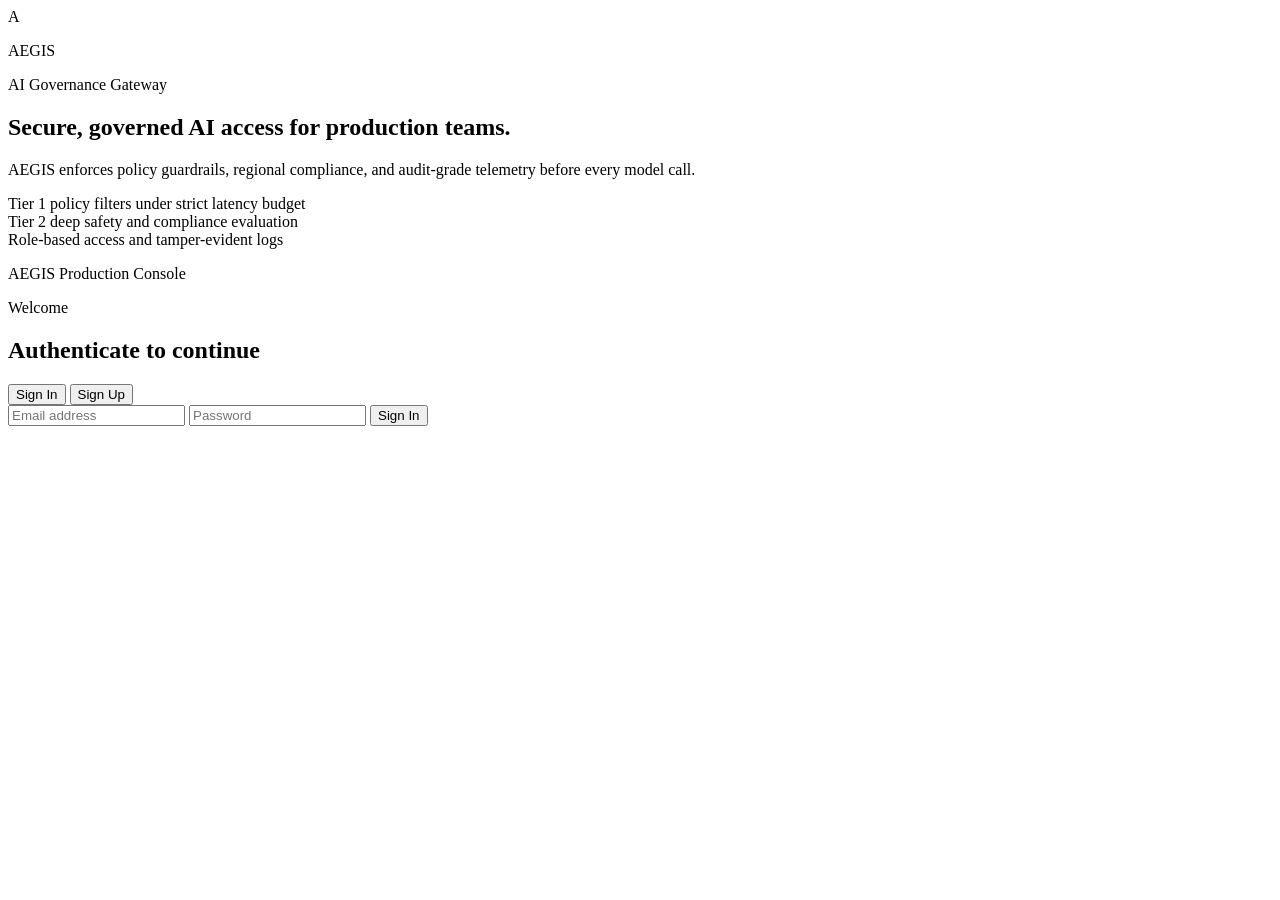
==== app/static/auth.html @ cca75b49 "Added more inference providers" ====
<!DOCTYPE html>
<html lang="en">
<head>
    <meta charset="UTF-8">
    <meta name="viewport" content="width=device-width, initial-scale=1.0">
    <title>AEGIS - Sign In</title>
    <link rel="stylesheet" href="/app.css">
</head>
<body class="min-h-screen bg-slate-950 text-slate-100">
    <main class="min-h-screen grid grid-cols-1 lg:grid-cols-2">
        <section class="hidden lg:flex flex-col justify-between p-12 bg-gradient-to-br from-slate-900 via-slate-900 to-blue-950 border-r border-slate-800">
            <div>
                <div class="inline-flex items-center gap-3">
                    <div class="w-10 h-10 rounded-lg bg-blue-500 flex items-center justify-center font-bold">A</div>
                    <div>
                        <p class="text-lg font-semibold tracking-tight">AEGIS</p>
                        <p class="text-xs text-slate-400">AI Governance Gateway</p>
                    </div>
                </div>
            </div>
            <div class="max-w-xl">
                <h1 class="text-3xl font-semibold leading-tight">Secure, governed AI access for production teams.</h1>
                <p class="mt-4 text-sm text-slate-300 leading-6">
                    AEGIS enforces policy guardrails, regional compliance, and audit-grade telemetry before every model call.
                </p>
                <div class="mt-8 grid grid-cols-1 gap-3 text-sm">
                    <div class="rounded-lg border border-slate-800 bg-slate-900/70 px-4 py-3">Tier 1 policy filters under strict latency budget</div>
                    <div class="rounded-lg border border-slate-800 bg-slate-900/70 px-4 py-3">Tier 2 deep safety and compliance evaluation</div>
                    <div class="rounded-lg border border-slate-800 bg-slate-900/70 px-4 py-3">Role-based access and tamper-evident logs</div>
                </div>
            </div>
            <p class="text-xs text-slate-500">AEGIS Production Console</p>
        </section>

        <section class="flex items-center justify-center p-6 sm:p-10">
            <div class="w-full max-w-md rounded-2xl border border-slate-800 bg-slate-900/80 p-6 sm:p-8 shadow-2xl shadow-blue-950/30">
                <div class="mb-6">
                    <p class="text-sm text-slate-400">Welcome</p>
                    <h2 class="text-2xl font-semibold mt-1">Authenticate to continue</h2>
                </div>

                <div class="mb-6 rounded-lg bg-slate-800 p-1 grid grid-cols-2 gap-1">
                    <button id="mode-signin" class="px-3 py-2 rounded-md text-sm font-medium bg-slate-700">Sign In</button>
                    <button id="mode-signup" class="px-3 py-2 rounded-md text-sm font-medium text-slate-300">Sign Up</button>
                </div>

                <div class="space-y-3">
                    <input id="auth-email" type="email" placeholder="Email address" class="w-full px-3 py-2.5 rounded-lg bg-slate-950 border border-slate-700 text-sm outline-none focus:border-blue-500">
                    <input id="auth-password" type="password" placeholder="Password" class="w-full px-3 py-2.5 rounded-lg bg-slate-950 border border-slate-700 text-sm outline-none focus:border-blue-500">
                    <button id="auth-submit" class="w-full py-2.5 rounded-lg bg-blue-600 hover:bg-blue-500 transition-colors text-sm font-medium">Sign In</button>
                </div>
                <p id="password-rules" class="mt-3 text-xs text-slate-500">
                    Password rules: 8+ chars, uppercase, lowercase, number, and special character.
                </p>

                <p id="auth-message" class="mt-4 text-xs text-slate-400 min-h-4"></p>
            </div>
        </section>
    </main>

    <script src="config.js"></script>
    <script>
        const API_BASE = CONFIG.BACKEND_URL;
        const messageEl = document.getElementById('auth-message');
        const submitBtn = document.getElementById('auth-submit');
        const modeSigninBtn = document.getElementById('mode-signin');
        const modeSignupBtn = document.getElementById('mode-signup');

        let mode = 'signin';

        function setMode(nextMode) {
            mode = nextMode;
            const isSignin = mode === 'signin';
            modeSigninBtn.className = `px-3 py-2 rounded-md text-sm font-medium ${isSignin ? 'bg-slate-700' : 'text-slate-300'}`;
            modeSignupBtn.className = `px-3 py-2 rounded-md text-sm font-medium ${!isSignin ? 'bg-slate-700' : 'text-slate-300'}`;
            submitBtn.textContent = isSignin ? 'Sign In' : 'Create Account';
            messageEl.textContent = '';
            document.getElementById('password-rules').style.display = isSignin ? 'none' : 'block';
        }

        function setMessage(text, isError = false) {
            messageEl.textContent = text;
            messageEl.className = `mt-4 text-xs min-h-4 ${isError ? 'text-red-400' : 'text-slate-400'}`;
        }

        async function authenticate() {
            const email = document.getElementById('auth-email').value.trim().toLowerCase();
            const password = document.getElementById('auth-password').value;
            if (!email || !password) {
                setMessage('Enter email and password.', true);
                return;
            }
            if (!/^[A-Za-z0-9._%+-]+@[A-Za-z0-9.-]+\.[A-Za-z]{2,}$/.test(email)) {
                setMessage('Enter a valid email address.', true);
                return;
            }
            if (mode === 'signup') {
                const hasUpper = /[A-Z]/.test(password);
                const hasLower = /[a-z]/.test(password);
                const hasNumber = /\d/.test(password);
                const hasSpecial = /[^A-Za-z0-9]/.test(password);
                if (!(password.length >= 8 && hasUpper && hasLower && hasNumber && hasSpecial)) {
                    setMessage('Password does not meet required rules.', true);
                    return;
                }
            }
            let timer;
            try {
                const path = mode === 'signin' ? '/auth/login' : '/auth/signup';
                const controller = new AbortController();
                timer = setTimeout(() => controller.abort(), 4000);
                const res = await fetch(`${API_BASE}/api/v1${path}`, {
                    method: 'POST',
                    headers: { 'Content-Type': 'application/json' },
                    credentials: 'include',
                    body: JSON.stringify({ email, password }),
                    signal: controller.signal,
                });
                clearTimeout(timer);
                const data = await res.json();
                if (!res.ok) throw new Error(data.detail || 'Authentication failed');
                window.location.href = '/';
            } catch (err) {
                clearTimeout(timer);
                if (err.name === 'AbortError') {
                    setMessage('Backend timeout. Check server on port 8001.', true);
                } else {
                    setMessage(err.message, true);
                }
            }
        }

        modeSigninBtn.addEventListener('click', () => setMode('signin'));
        modeSignupBtn.addEventListener('click', () => setMode('signup'));
        submitBtn.addEventListener('click', authenticate);
        setMode('signin');
    </script>
</body>
</html>
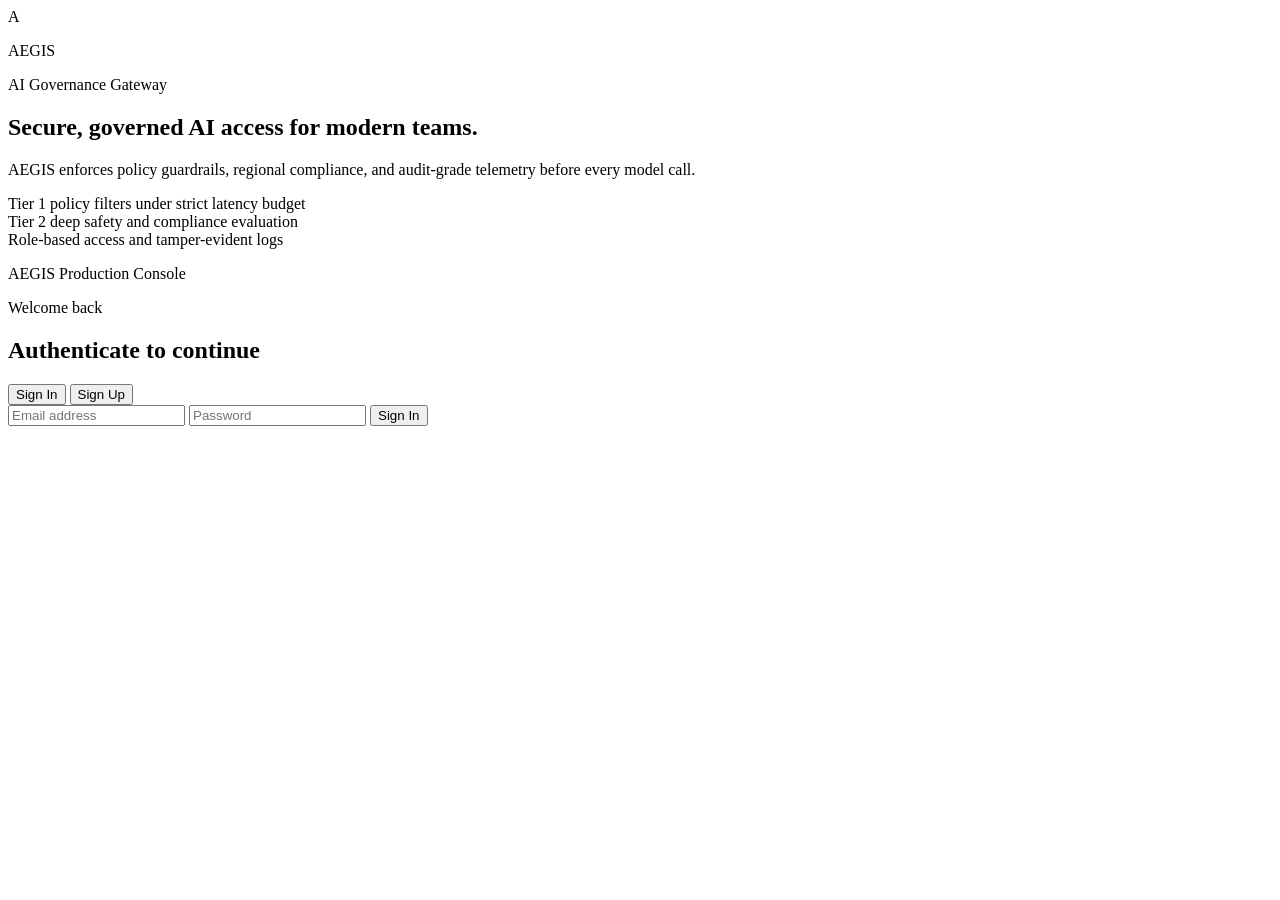
==== commit f1da4a1e: "Added interactive dashboard for logs" ====
--- a/app/static/auth.html
+++ b/app/static/auth.html
@@ -19,35 +19,35 @@
                 </div>
             </div>
             <div class="max-w-xl">
-                <h1 class="text-3xl font-semibold leading-tight">Secure, governed AI access for production teams.</h1>
+                <h1 class="text-3xl font-semibold leading-tight">Secure, governed AI access for modern teams.</h1>
                 <p class="mt-4 text-sm text-slate-300 leading-6">
                     AEGIS enforces policy guardrails, regional compliance, and audit-grade telemetry before every model call.
                 </p>
                 <div class="mt-8 grid grid-cols-1 gap-3 text-sm">
-                    <div class="rounded-lg border border-slate-800 bg-slate-900/70 px-4 py-3">Tier 1 policy filters under strict latency budget</div>
-                    <div class="rounded-lg border border-slate-800 bg-slate-900/70 px-4 py-3">Tier 2 deep safety and compliance evaluation</div>
-                    <div class="rounded-lg border border-slate-800 bg-slate-900/70 px-4 py-3">Role-based access and tamper-evident logs</div>
+                    <div class="soft-panel px-4 py-3">Tier 1 policy filters under strict latency budget</div>
+                    <div class="soft-panel px-4 py-3">Tier 2 deep safety and compliance evaluation</div>
+                    <div class="soft-panel px-4 py-3">Role-based access and tamper-evident logs</div>
                 </div>
             </div>
             <p class="text-xs text-slate-500">AEGIS Production Console</p>
         </section>
 
         <section class="flex items-center justify-center p-6 sm:p-10">
-            <div class="w-full max-w-md rounded-2xl border border-slate-800 bg-slate-900/80 p-6 sm:p-8 shadow-2xl shadow-blue-950/30">
+            <div class="w-full max-w-md section-card p-6 sm:p-8 shadow-2xl shadow-blue-950/30">
                 <div class="mb-6">
-                    <p class="text-sm text-slate-400">Welcome</p>
+                    <p class="text-sm text-slate-400">Welcome back</p>
                     <h2 class="text-2xl font-semibold mt-1">Authenticate to continue</h2>
                 </div>
 
                 <div class="mb-6 rounded-lg bg-slate-800 p-1 grid grid-cols-2 gap-1">
-                    <button id="mode-signin" class="px-3 py-2 rounded-md text-sm font-medium bg-slate-700">Sign In</button>
-                    <button id="mode-signup" class="px-3 py-2 rounded-md text-sm font-medium text-slate-300">Sign Up</button>
+                    <button type="button" id="mode-signin" class="auth-tab auth-tab-active px-3 py-2 rounded-md text-sm font-medium">Sign In</button>
+                    <button type="button" id="mode-signup" class="auth-tab px-3 py-2 rounded-md text-sm font-medium">Sign Up</button>
                 </div>
 
                 <div class="space-y-3">
                     <input id="auth-email" type="email" placeholder="Email address" class="w-full px-3 py-2.5 rounded-lg bg-slate-950 border border-slate-700 text-sm outline-none focus:border-blue-500">
                     <input id="auth-password" type="password" placeholder="Password" class="w-full px-3 py-2.5 rounded-lg bg-slate-950 border border-slate-700 text-sm outline-none focus:border-blue-500">
-                    <button id="auth-submit" class="w-full py-2.5 rounded-lg bg-blue-600 hover:bg-blue-500 transition-colors text-sm font-medium">Sign In</button>
+                    <button type="button" id="auth-submit" class="auth-submit w-full py-2.5 rounded-lg bg-blue-600 hover:bg-blue-500 transition-colors text-sm font-medium">Sign In</button>
                 </div>
                 <p id="password-rules" class="mt-3 text-xs text-slate-500">
                     Password rules: 8+ chars, uppercase, lowercase, number, and special character.
@@ -71,8 +71,8 @@
         function setMode(nextMode) {
             mode = nextMode;
             const isSignin = mode === 'signin';
-            modeSigninBtn.className = `px-3 py-2 rounded-md text-sm font-medium ${isSignin ? 'bg-slate-700' : 'text-slate-300'}`;
-            modeSignupBtn.className = `px-3 py-2 rounded-md text-sm font-medium ${!isSignin ? 'bg-slate-700' : 'text-slate-300'}`;
+            modeSigninBtn.className = `auth-tab px-3 py-2 rounded-md text-sm font-medium${isSignin ? ' auth-tab-active' : ''}`;
+            modeSignupBtn.className = `auth-tab px-3 py-2 rounded-md text-sm font-medium${!isSignin ? ' auth-tab-active' : ''}`;
             submitBtn.textContent = isSignin ? 'Sign In' : 'Create Account';
             messageEl.textContent = '';
             document.getElementById('password-rules').style.display = isSignin ? 'none' : 'block';
